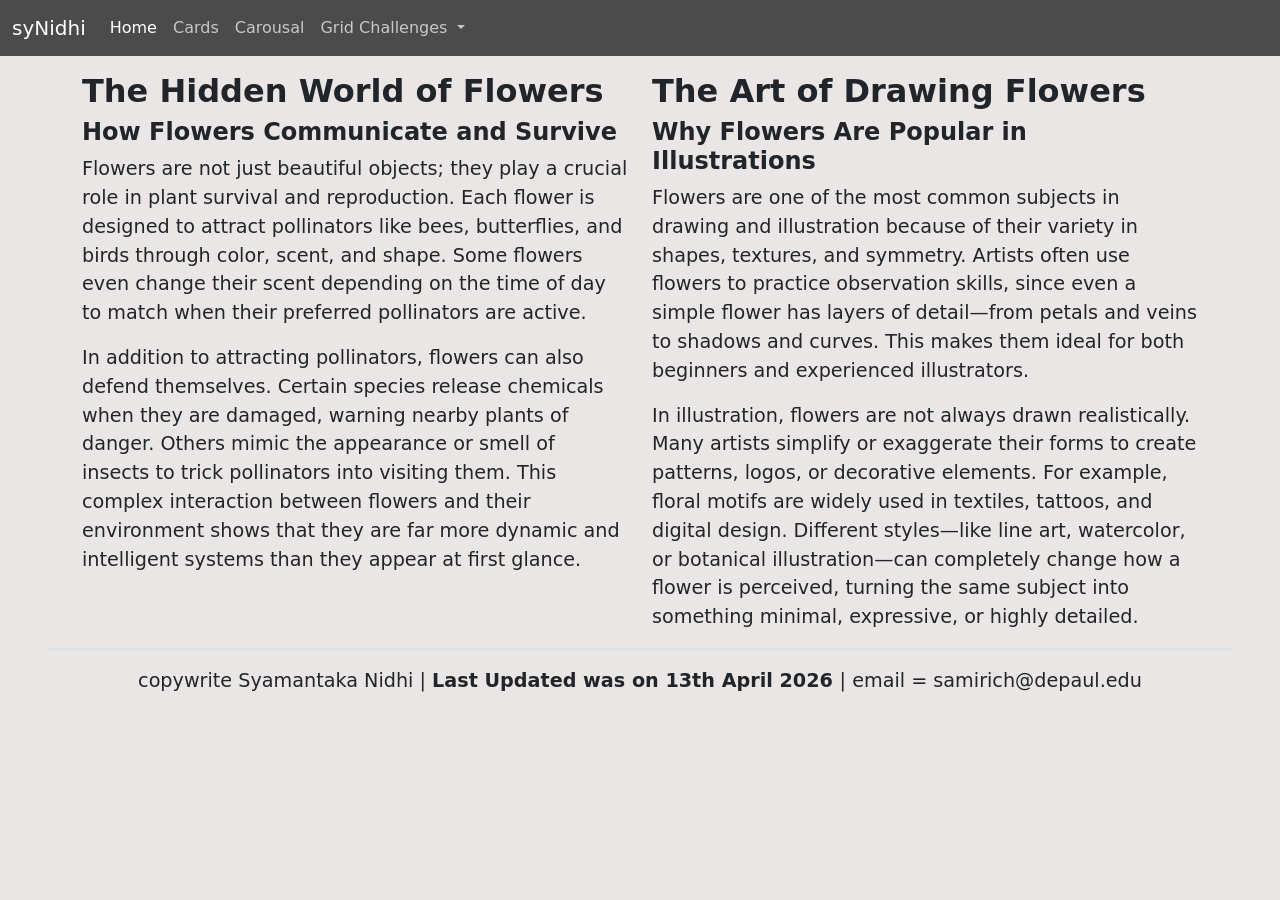
==== index.html @ 9e3885ab "Update index.html" ====
<!doctype html>
<html lang="en">
  <head>
    <meta charset="utf-8">
    <meta name="viewport" content="width=device-width, initial-scale=1">
    <title>Nidhi Bootstrap Homework</title>
    <!-- CSS stylesheets -->
    <link href="https://cdn.jsdelivr.net/npm/bootstrap@5.3.8/dist/css/bootstrap.min.css" rel="stylesheet" integrity="sha384-sRIl4kxILFvY47J16cr9ZwB07vP4J8+LH7qKQnuqkuIAvNWLzeN8tE5YBujZqJLB" crossorigin="anonymous">
    <link rel="stylesheet" href="css/homework.css">
    <!-- Google Fonts -->
  </head>

  <body>
    <nav class="navbar navbar-expand-lg bg-body-tertiary sticky-top">
  <div class="container-fluid">
    <a class="navbar-brand" href="#">syNidhi</a>
    <button class="navbar-toggler" type="button" data-bs-toggle="collapse" data-bs-target="#navbarNavDropdown" aria-controls="navbarNavDropdown" aria-expanded="false" aria-label="Toggle navigation">
      <span class="navbar-toggler-icon"></span>
    </button>
    <div class="collapse navbar-collapse" id="navbarNavDropdown">
      <ul class="navbar-nav">
        <li class="nav-item">
          <a class="nav-link active" aria-current="page" href="#">Home</a>
        </li>
        <li class="nav-item">
          <a class="nav-link" href="subPages/cards.html">Cards</a>
        </li>
        <li class="nav-item">
          <a class="nav-link" href="subPages/carousal.html">Carousal</a>
        </li>
        <li class="nav-item dropdown">
          <a class="nav-link dropdown-toggle" href="#" role="button" data-bs-toggle="dropdown" aria-expanded="false">
            Grid Challenges
          </a>
          <ul class="dropdown-menu">
            <li> <a class="dropdown-item" href="gridChallenges/gridChallenge-1.html">Grid Challenge 1</a> </li>
            <li> <a class="dropdown-item" href="gridChallenges/gridChallenge-2.html">Grid Challenge 2</a> </li>
            <li> <a class="dropdown-item" href="gridChallenges/gridChallenge-3.html">Grid Challenge 3</a> </li>
          </ul>
        </li>
      </ul>
    </div>
  </div>
</nav>


<div class="container-lg">
  <div class="row pt-3">
    <div class="col-lg-6 col-sm-12"> 
      <h1>
        The Hidden World of Flowers
      </h1>
      <h2>
        How Flowers Communicate and Survive
      </h2>
      <p>
        Flowers are not just beautiful objects; they play a crucial role in plant survival and reproduction. Each flower is designed to attract pollinators like bees, butterflies, and birds through color, scent, and shape. Some flowers even change their scent depending on the time of day to match when their preferred pollinators are active.      
      </p> 
      <p>
        In addition to attracting pollinators, flowers can also defend themselves. Certain species release chemicals when they are damaged, warning nearby plants of danger. Others mimic the appearance or smell of insects to trick pollinators into visiting them. This complex interaction between flowers and their environment shows that they are far more dynamic and intelligent systems than they appear at first glance.
      </p>
    </div>
    <div class="col-lg-6 col-sm-12"> 
      <h1>
        The Art of Drawing Flowers
      </h1>
      <h2>
        Why Flowers Are Popular in Illustrations
      </h2>
      <p>
        Flowers are one of the most common subjects in drawing and illustration because of their variety in shapes, textures, and symmetry. Artists often use flowers to practice observation skills, since even a simple flower has layers of detail—from petals and veins to shadows and curves. This makes them ideal for both beginners and experienced illustrators. 
      </p>
      <p>
        In illustration, flowers are not always drawn realistically. Many artists simplify or exaggerate their forms to create patterns, logos, or decorative elements. For example, floral motifs are widely used in textiles, tattoos, and digital design. Different styles—like line art, watercolor, or botanical illustration—can completely change how a flower is perceived, turning the same subject into something minimal, expressive, or highly detailed.
      </p>
    </div>

  </div> <!-- Close row 1 -->
</div> <!-- Close container-lg -->

<footer class = "footer-cy py-3 mx-5 border-top border-3">  
  <p>
    copywrite Syamantaka Nidhi | <strong> Last Updated was on 13th April 2026 </strong> | email = samirich@depaul.edu 
  </p>
</footer>

  <script src="https://cdn.jsdelivr.net/npm/bootstrap@5.3.8/dist/js/bootstrap.bundle.min.js" integrity="sha384-..." crossorigin="anonymous"></script>
  </body>
</html>
---- css/homework.css ----
@charset "UTF-8";
/* CSS Document */

html, body{
    background-color: rgb(235, 230, 230)
}

.blue-col{
    background-color: rgb(149, 202, 255);
    color: black;
}
.red-col{
    background-color: rgb(255, 149, 149);
    color: black;
}
.green-col{
    background-color: rgb(160, 255, 160);
    color: black;
}

.lato-regular {
  font-family: "Lato", sans-serif;
  font-weight: 400;
  font-style: normal;
}

.lato-bold {
  font-family: "Lato", sans-serif;
  font-weight: 700;
  font-style: normal;
}
.bg-body-tertiary{
    background-color: rgba(75, 75, 75, 1)!important;
}

.nav-link{
    color: rgba(200, 200, 200, 1)!important; 
}

.nav-link:hover{
    color: #ffffff!important;
}

.navbar-brand{
    color: #ffffff!important; 
}

.active{
    color: #ffffff!important;
}

.navbar-toggler{
filter: invert(100%);
}

h1{
    font-size: 2.0em;
    font-weight: 700;
}

h2{
    font-size: 1.50em;
    font-weight: 550;
}

p{
    font-size: 1.20em;
    font-weight: 400;
}

.footer-cy{
    text-align:center;
}

.btn-primary{
    background-color: rgb(223, 255, 149);
    border: rgb(223, 255, 149);
    color: rgb(23, 67, 50);
}

.btn-primary:hover{
    background-color: rgb(23, 67, 50);
    border: rgb(23, 67, 50);
    color: rgb(223, 255, 149);
}

.card-img-top{
    height:200px;
    object-fit: cover;
}

.carousal-padding{
    padding-left: 120px;
    padding-right:120px;
    color: black;
}

.carousel-control-prev,
.carousel-control-next{
    top: 50%;
    bottom: auto;
    transform: translateY(-50%);
    height: 32px;
    width: 32px;
    background-color: rgb(23, 67, 50);
}
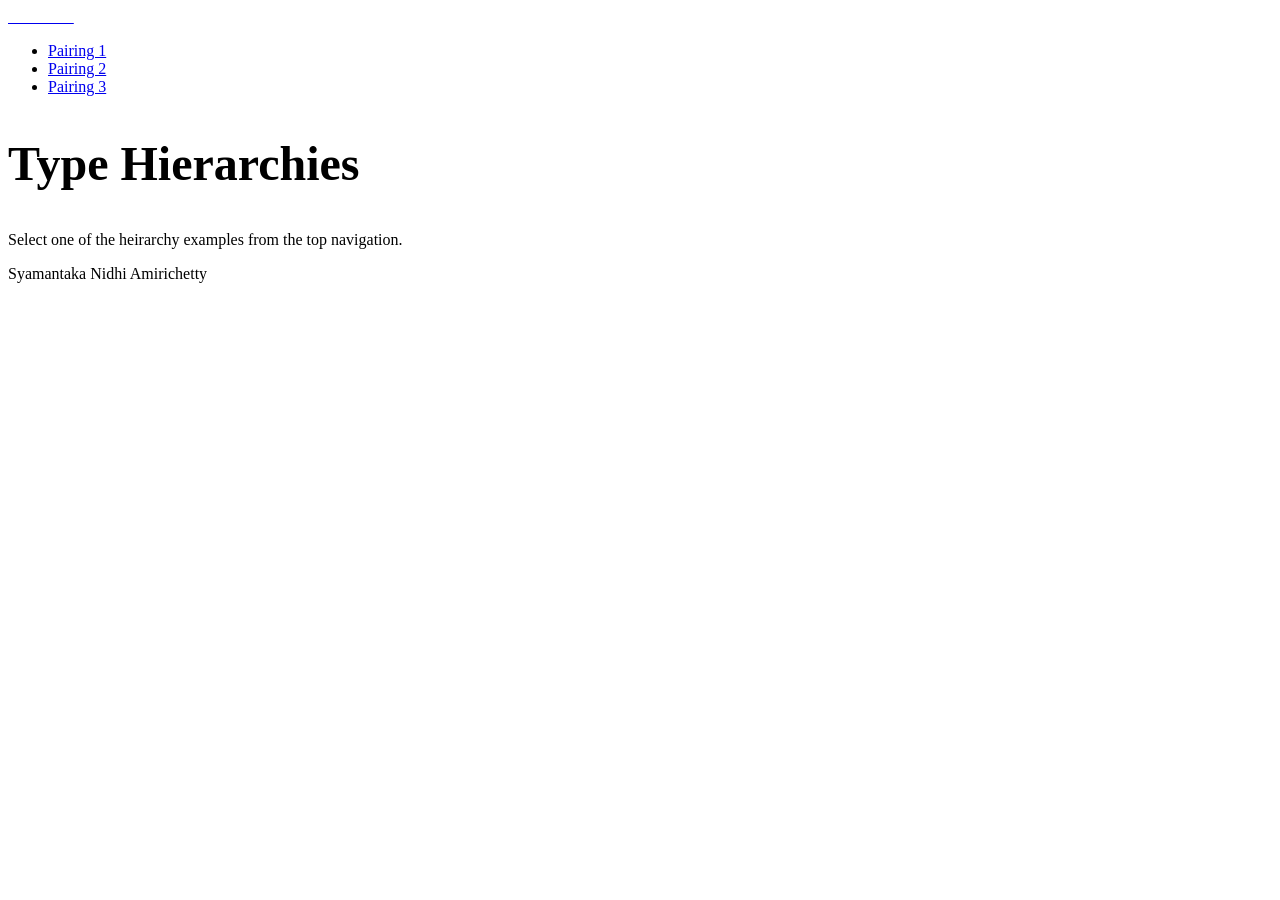
==== commit 55191e96: "Add files via upload" ====
--- a/index.html
+++ b/index.html
@@ -1,89 +1,42 @@
-<!doctype html>
+<!DOCTYPE html>
 <html lang="en">
-  <head>
-    <meta charset="utf-8">
-    <meta name="viewport" content="width=device-width, initial-scale=1">
-    <title>Nidhi Bootstrap Homework</title>
-    <!-- CSS stylesheets -->
-    <link href="https://cdn.jsdelivr.net/npm/bootstrap@5.3.8/dist/css/bootstrap.min.css" rel="stylesheet" integrity="sha384-sRIl4kxILFvY47J16cr9ZwB07vP4J8+LH7qKQnuqkuIAvNWLzeN8tE5YBujZqJLB" crossorigin="anonymous">
-    <link rel="stylesheet" href="css/homework.css">
-    <!-- Google Fonts -->
-  </head>
+<head>
+    <link rel="stylesheet" href="/css/style.css">
+    <style>
+        h1 { font-family: var(--font-heading-1); font-size: 3rem; }
+        p { font-family: var(--font-body-1); }
+    </style>
+</head>
+<body>
+    <!-- <nav>
+        <div class="logo" style="color: white; ">ASNIDHI</div>
+        <ul class="nav-links">
+            <li><a href="/TypeHierarchies/Pair1.html">Pairing 1</a></li>
+            <li><a href="/TypeHierarchies/Pair2.html">Pairing 2</a></li>
+            <li><a href="/TypeHierarchies/Pair3.html">Pairing 3</a></li>
+        </ul>
+    </nav>  -->
 
-  <body>
-    <nav class="navbar navbar-expand-lg bg-body-tertiary sticky-top">
-  <div class="container-fluid">
-    <a class="navbar-brand" href="#">syNidhi</a>
-    <button class="navbar-toggler" type="button" data-bs-toggle="collapse" data-bs-target="#navbarNavDropdown" aria-controls="navbarNavDropdown" aria-expanded="false" aria-label="Toggle navigation">
-      <span class="navbar-toggler-icon"></span>
-    </button>
-    <div class="collapse navbar-collapse" id="navbarNavDropdown">
-      <ul class="navbar-nav">
-        <li class="nav-item">
-          <a class="nav-link active" aria-current="page" href="#">Home</a>
-        </li>
-        <li class="nav-item">
-          <a class="nav-link" href="subPages/cards.html">Cards</a>
-        </li>
-        <li class="nav-item">
-          <a class="nav-link" href="subPages/carousal.html">Carousal</a>
-        </li>
-        <li class="nav-item dropdown">
-          <a class="nav-link dropdown-toggle" href="#" role="button" data-bs-toggle="dropdown" aria-expanded="false">
-            Grid Challenges
-          </a>
-          <ul class="dropdown-menu">
-            <li> <a class="dropdown-item" href="gridChallenges/gridChallenge-1.html">Grid Challenge 1</a> </li>
-            <li> <a class="dropdown-item" href="gridChallenges/gridChallenge-2.html">Grid Challenge 2</a> </li>
-            <li> <a class="dropdown-item" href="gridChallenges/gridChallenge-3.html">Grid Challenge 3</a> </li>
-          </ul>
-        </li>
-      </ul>
-    </div>
-  </div>
-</nav>
+    <nav>
+        <a href="#" class="logo-link">
+            <div class="logo" style="color: white;">ASNIDHI</div>
+        </a>
+        <ul class="nav-links">
+            <li><a href="/Type Hierarchies/Pair1">Pairing 1</a></li>
+            <li><a href="/TypeHierarchies/Pair2.html">Pairing 2</a></li>
+            <li><a href="/TypeHierarchies/Pair3.html">Pairing 3</a></li>
+        </ul>
+    </nav>
 
+    <main>
+        <section class="placeholder-section">
+            <h1>Type Hierarchies</h1>
+            <p>Select one of the heirarchy examples from the top navigation.</p>
+        </section>
+    </main>
 
-<div class="container-lg">
-  <div class="row pt-3">
-    <div class="col-lg-6 col-sm-12"> 
-      <h1>
-        The Hidden World of Flowers
-      </h1>
-      <h2>
-        How Flowers Communicate and Survive
-      </h2>
-      <p>
-        Flowers are not just beautiful objects; they play a crucial role in plant survival and reproduction. Each flower is designed to attract pollinators like bees, butterflies, and birds through color, scent, and shape. Some flowers even change their scent depending on the time of day to match when their preferred pollinators are active.      
-      </p> 
-      <p>
-        In addition to attracting pollinators, flowers can also defend themselves. Certain species release chemicals when they are damaged, warning nearby plants of danger. Others mimic the appearance or smell of insects to trick pollinators into visiting them. This complex interaction between flowers and their environment shows that they are far more dynamic and intelligent systems than they appear at first glance.
-      </p>
-    </div>
-    <div class="col-lg-6 col-sm-12"> 
-      <h1>
-        The Art of Drawing Flowers
-      </h1>
-      <h2>
-        Why Flowers Are Popular in Illustrations
-      </h2>
-      <p>
-        Flowers are one of the most common subjects in drawing and illustration because of their variety in shapes, textures, and symmetry. Artists often use flowers to practice observation skills, since even a simple flower has layers of detail—from petals and veins to shadows and curves. This makes them ideal for both beginners and experienced illustrators. 
-      </p>
-      <p>
-        In illustration, flowers are not always drawn realistically. Many artists simplify or exaggerate their forms to create patterns, logos, or decorative elements. For example, floral motifs are widely used in textiles, tattoos, and digital design. Different styles—like line art, watercolor, or botanical illustration—can completely change how a flower is perceived, turning the same subject into something minimal, expressive, or highly detailed.
-      </p>
-    </div>
-
-  </div> <!-- Close row 1 -->
-</div> <!-- Close container-lg -->
-
-<footer class = "footer-cy py-3 mx-5 border-top border-3">  
-  <p>
-    copywrite Syamantaka Nidhi | <strong> Last Updated was on 13th April 2026 </strong> | email = samirich@depaul.edu 
-  </p>
-</footer>
-
-  <script src="https://cdn.jsdelivr.net/npm/bootstrap@5.3.8/dist/js/bootstrap.bundle.min.js" integrity="sha384-..." crossorigin="anonymous"></script>
-  </body>
-</html>
+    <footer>
+        <p>Syamantaka Nidhi Amirichetty</p>
+    </footer>
+</body>
+</html>
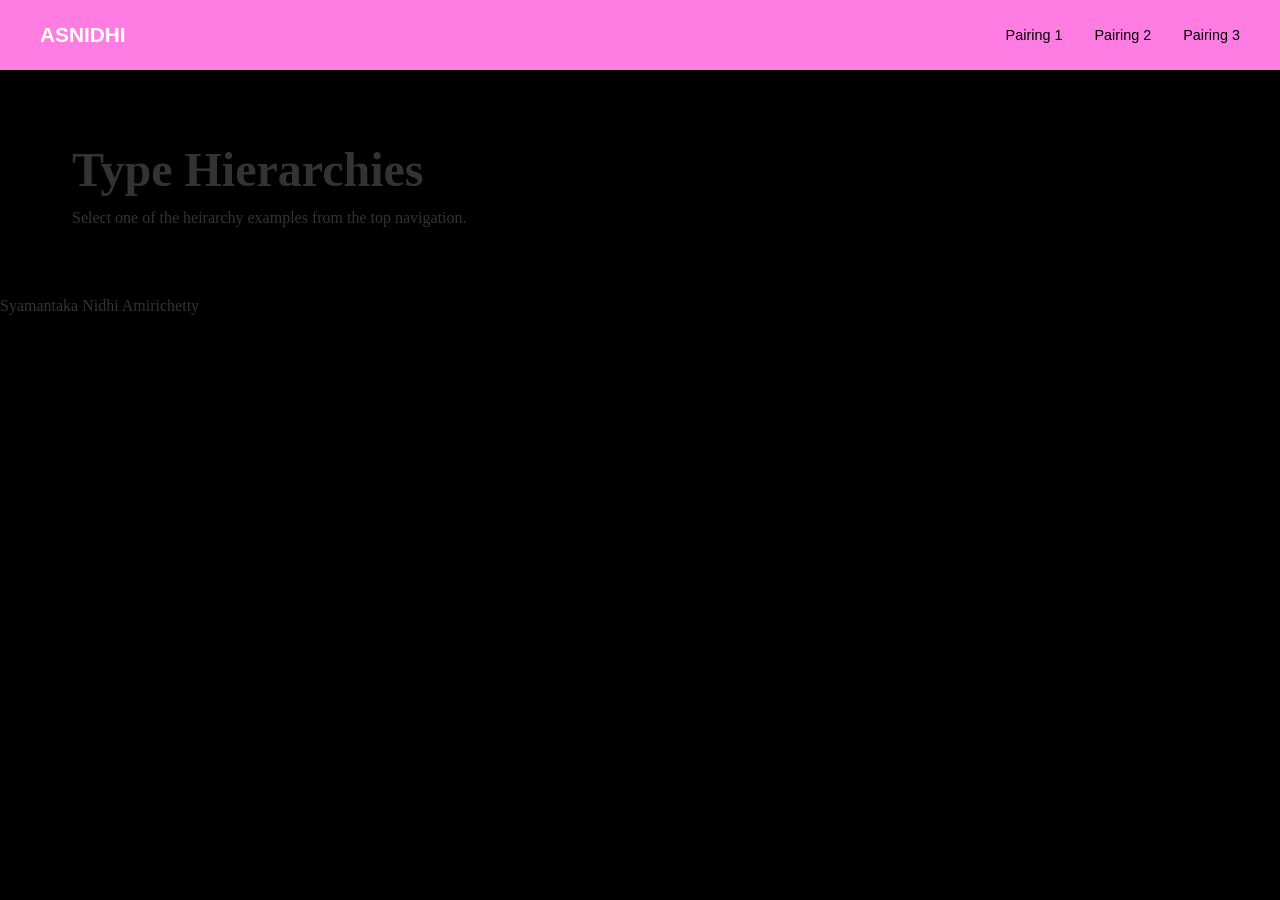
==== commit c9a36d1e: "Update index.html" ====
--- a/index.html
+++ b/index.html
@@ -39,4 +39,4 @@
         <p>Syamantaka Nidhi Amirichetty</p>
     </footer>
 </body>
-</html>+</html>
--- a/css/style.css
+++ b/css/style.css
@@ -0,0 +1,94 @@
+/* Color Palette */
+:root {
+    --navy: #ff7ce3;
+    --white: #000000;
+    --gray-line: #eeeeee;
+    --meta-color: #555555;
+    --link-blue: #36ABFD;
+}
+
+* { box-sizing: border-box; margin: 0; padding: 0; }
+
+body { background-color: var(--white); color: #333; line-height: 1.5; }
+
+/* Top Navigation Bar */
+nav {
+    background-color: var(--navy);
+    padding: 1.2rem 2.5rem;
+    display: flex;
+    justify-content: space-between;
+    align-items: center;
+    position: sticky;
+    top: 0;
+    z-index: 1000;
+}
+
+.logo-link {
+    text-decoration: none;
+    color: var(--white);
+    font-weight: 700;
+    font-size: 1.3rem;
+    font-family: 'Montserrat', sans-serif;
+}
+
+.nav-links { list-style: none; display: flex; gap: 2rem; }
+
+.nav-links a {
+    color: var(--white);
+    text-decoration: none;
+    font-size: 0.9rem;
+    font-family: 'Montserrat', sans-serif;
+}
+
+/* Layout Structure */
+main { max-width: 1200px; margin: 0 auto; padding: 4rem 2rem; }
+
+.page-header { margin-bottom: 4rem; }
+
+.type-row {
+    display: flex;
+    justify-content: space-between;
+    padding: 3rem 0;
+    border-top: 1px solid var(--gray-line);
+}
+
+.content-block { flex: 0 1 60%; }
+
+.meta-block {
+    flex: 0 1 30%;
+    font-family: monospace;
+    font-size: 0.85rem;
+    color: var(--meta-color);
+    line-height: 1.6;
+}
+
+/* Typography elements */
+.emphasized { font-style: italic; font-weight: 700; }
+.hyperlink { color: var(--link-blue); text-decoration: underline; }
+
+/* --- Pairing 1: Bricolage & Inter --- */
+.p1-h1 { font-size: 2.986rem; font-weight: 700; line-height: 1.05; margin-bottom: 0.5rem; }
+.p1-h2 { font-size: 2.488rem; font-weight: 700; line-height: 1.1; margin-bottom: 0.5rem; }
+.p1-h3 { font-size: 2.074rem; font-weight: 600; line-height: 1.15; margin-bottom: 0.5rem; }
+.p1-h4 { font-size: 1.728rem; font-weight: 600; line-height: 1.2; }
+.p1-h5 { font-size: 1.440rem; font-weight: 600; line-height: 1.2; }
+.p1-h6 { font-size: 1.200rem; font-weight: 700; line-height: 1.2; text-transform: uppercase; }
+.p1-body { font-family: 'Inter', sans-serif; font-size: 1rem; line-height: 1.5; }
+
+/* --- Pairing 2: Playfair & Montserrat --- */
+.p2-h1 { font-size: 3.157rem; font-weight: 700; line-height: 1.2; margin-bottom: 0.5rem; }
+.p2-h2 { font-size: 2.369rem; font-weight: 700; line-height: 1.25; margin-bottom: 0.5rem; }
+.p2-h3 { font-size: 1.777rem; font-weight: 700; line-height: 1.3; margin-bottom: 0.5rem; }
+.p2-h4 { font-size: 1.333rem; font-weight: 700; line-height: 1.3; }
+.p2-h5 { font-size: 1.1rem; font-weight: 700; line-height: 1.3; font-style: italic; }
+.p2-h6 { font-size: 0.9rem; font-weight: 700; line-height: 1.3; letter-spacing: 0.1em; }
+.p2-body { font-family: 'Montserrat', sans-serif; font-size: 1rem; line-height: 1.6; }
+
+/* --- Pairing 3: Courier & Nunito --- */
+.p3-h1 { font-size: 2.488rem; font-weight: 400; line-height: 1.4; margin-bottom: 0.5rem; }
+.p3-h2 { font-size: 2.074rem; font-weight: 400; line-height: 1.4; margin-bottom: 0.5rem; }
+.p3-h3 { font-size: 1.728rem; font-weight: 700; line-height: 1.4; margin-bottom: 0.5rem; }
+.p3-h4 { font-size: 1.440rem; font-weight: 400; line-height: 1.5; text-decoration: underline; }
+.p3-h5 { font-size: 1.200rem; font-weight: 700; line-height: 1.5; }
+.p3-h6 { font-size: 1rem; font-weight: 400; line-height: 1.5; border-bottom: 1px solid #333; display: inline-block; }
+.p3-body { font-family: 'Nunito', sans-serif; font-size: 1rem; line-height: 1.4}
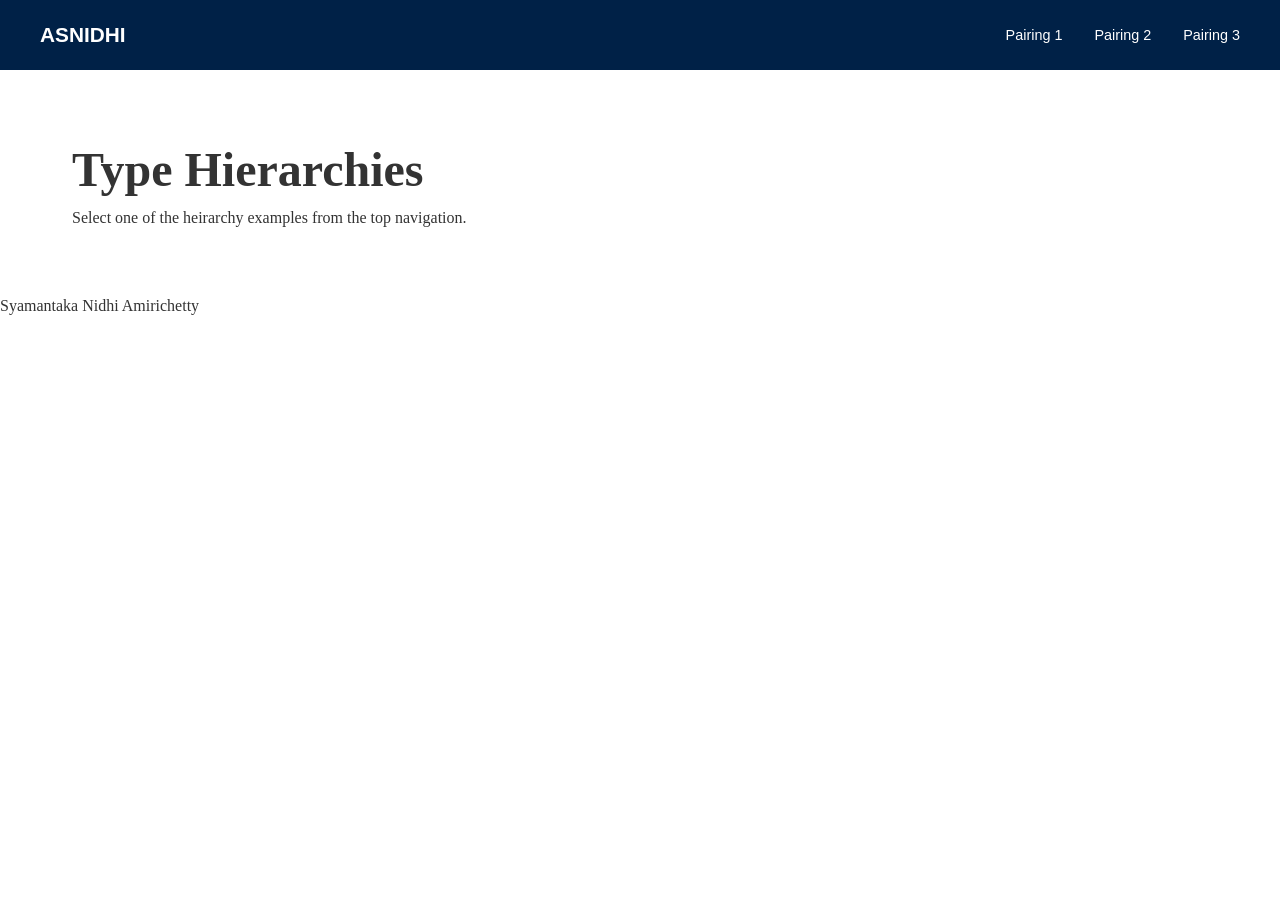
==== commit 6d16e52f: "new file:   TypeHierarchies/Pair1.html modified:   index.html" ====
--- a/index.html
+++ b/index.html
@@ -22,7 +22,7 @@
             <div class="logo" style="color: white;">ASNIDHI</div>
         </a>
         <ul class="nav-links">
-            <li><a href="/Type Hierarchies/Pair1">Pairing 1</a></li>
+            <li><a href="/TypeHierarchies/Pair1.html">Pairing 1</a></li>
             <li><a href="/TypeHierarchies/Pair2.html">Pairing 2</a></li>
             <li><a href="/TypeHierarchies/Pair3.html">Pairing 3</a></li>
         </ul>
@@ -39,4 +39,4 @@
         <p>Syamantaka Nidhi Amirichetty</p>
     </footer>
 </body>
-</html>
+</html>
--- a/css/style.css
+++ b/css/style.css
@@ -1,7 +1,7 @@
 /* Color Palette */
 :root {
-    --navy: #ff7ce3;
-    --white: #000000;
+    --navy: #002147;
+    --white: #ffffff;
     --gray-line: #eeeeee;
     --meta-color: #555555;
     --link-blue: #36ABFD;
@@ -91,4 +91,4 @@
 .p3-h4 { font-size: 1.440rem; font-weight: 400; line-height: 1.5; text-decoration: underline; }
 .p3-h5 { font-size: 1.200rem; font-weight: 700; line-height: 1.5; }
 .p3-h6 { font-size: 1rem; font-weight: 400; line-height: 1.5; border-bottom: 1px solid #333; display: inline-block; }
-.p3-body { font-family: 'Nunito', sans-serif; font-size: 1rem; line-height: 1.4}
+.p3-body { font-family: 'Nunito', sans-serif; font-size: 1rem; line-height: 1.4
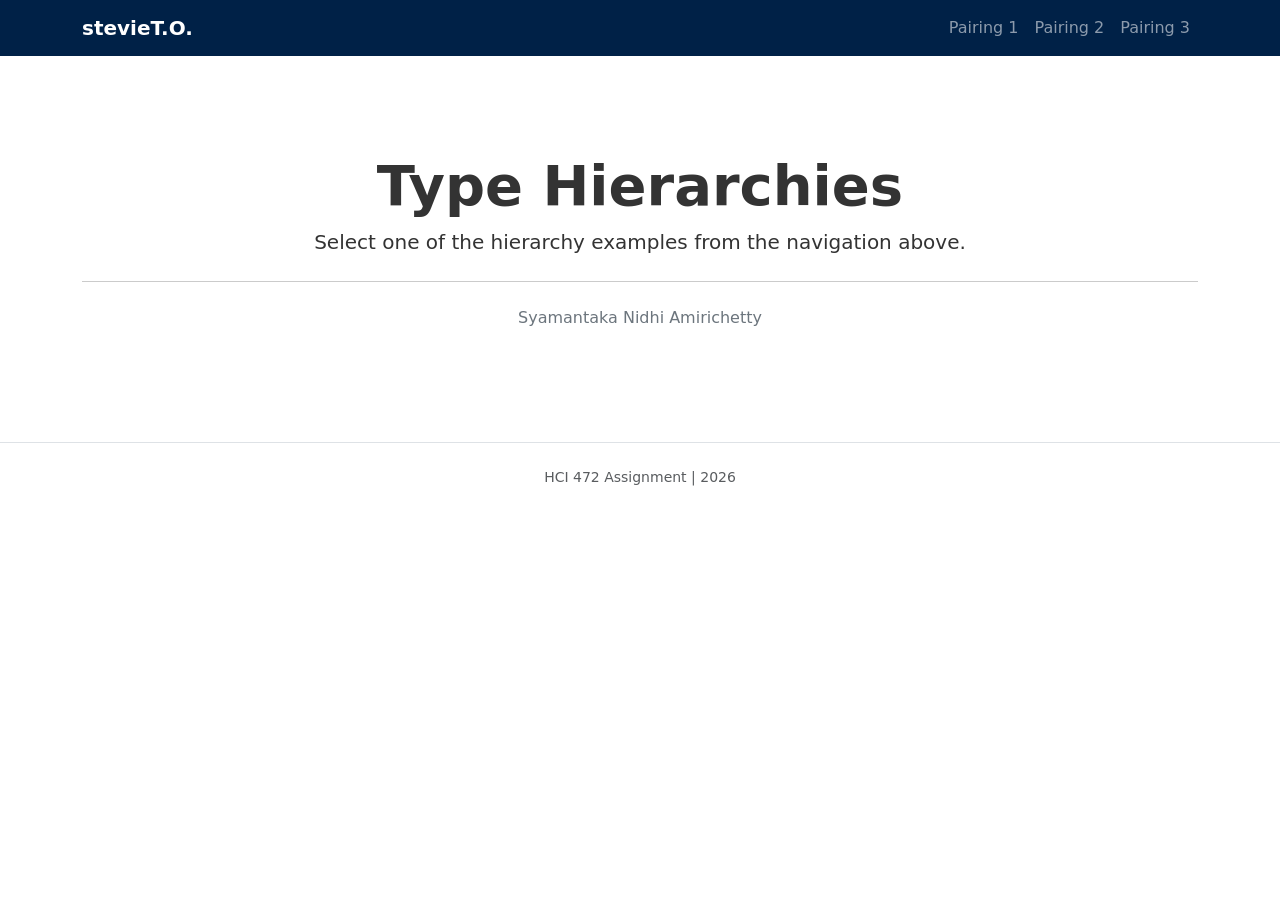
==== commit 01e9efb1: "modified:   index.html" ====
--- a/index.html
+++ b/index.html
@@ -1,4 +1,4 @@
-<!DOCTYPE html>
+<!-- <!DOCTYPE html>
 <html lang="en">
 <head>
     <link rel="stylesheet" href="/css/style.css">
@@ -7,7 +7,7 @@
         p { font-family: var(--font-body-1); }
     </style>
 </head>
-<body>
+<body> -->
     <!-- <nav>
         <div class="logo" style="color: white; ">ASNIDHI</div>
         <ul class="nav-links">
@@ -17,7 +17,7 @@
         </ul>
     </nav>  -->
 
-    <nav>
+    <!-- <nav>
         <a href="#" class="logo-link">
             <div class="logo" style="color: white;">ASNIDHI</div>
         </a>
@@ -39,4 +39,47 @@
         <p>Syamantaka Nidhi Amirichetty</p>
     </footer>
 </body>
+</html> -->
+
+
+
+
+<!DOCTYPE html>
+<html lang="en">
+<head>
+    <meta charset="UTF-8">
+    <meta name="viewport" content="width=device-width, initial-scale=1.0">
+    <title>Type Hierarchies | Home</title>
+    
+    <link href="https://cdn.jsdelivr.net/npm/bootstrap@5.3.0/dist/css/bootstrap.min.css" rel="stylesheet">
+    
+    <link rel="stylesheet" href="css/style.css">
+    
+    <link href="https://fonts.googleapis.com/css2?family=Montserrat:wght@400;700&display=swap" rel="stylesheet">
+</head>
+<body>
+
+    <nav class="navbar navbar-expand-lg navbar-dark" style="background-color: #002147;">
+        <div class="container">
+            <a class="navbar-brand fw-bold" href="index.html">stevieT.O.</a>
+            <div class="navbar-nav ms-auto">
+                <a class="nav-link" href="Pair1.html">Pairing 1</a>
+                <a class="nav-link" href="pairing2.html">Pairing 2</a>
+                <a class="nav-link" href="Pair3.html">Pairing 3</a>
+            </div>
+        </div>
+    </nav>
+
+    <main class="container my-5 py-5 text-center">
+        <h1 class="display-4 fw-bold">Type Hierarchies</h1>
+        <p class="lead">Select one of the hierarchy examples from the navigation above.</p>
+        <hr class="my-4">
+        <p class="text-secondary">Syamantaka Nidhi Amirichetty</p>
+    </main>
+
+    <footer class="text-center py-4 border-top">
+        <p class="text-muted small">HCI 472 Assignment | 2026</p>
+    </footer>
+
+</body>
 </html>
--- a/css/style.css
+++ b/css/style.css
@@ -91,4 +91,4 @@
 .p3-h4 { font-size: 1.440rem; font-weight: 400; line-height: 1.5; text-decoration: underline; }
 .p3-h5 { font-size: 1.200rem; font-weight: 700; line-height: 1.5; }
 .p3-h6 { font-size: 1rem; font-weight: 400; line-height: 1.5; border-bottom: 1px solid #333; display: inline-block; }
-.p3-body { font-family: 'Nunito', sans-serif; font-size: 1rem; line-height: 1.4+.p3-body { font-family: 'Nunito', sans-serif; font-size: 1rem; line-height: 1.4 }
--- a/css/style.css
+++ b/css/style.css
@@ -91,4 +91,4 @@
 .p3-h4 { font-size: 1.440rem; font-weight: 400; line-height: 1.5; text-decoration: underline; }
 .p3-h5 { font-size: 1.200rem; font-weight: 700; line-height: 1.5; }
 .p3-h6 { font-size: 1rem; font-weight: 400; line-height: 1.5; border-bottom: 1px solid #333; display: inline-block; }
-.p3-body { font-family: 'Nunito', sans-serif; font-size: 1rem; line-height: 1.4+.p3-body { font-family: 'Nunito', sans-serif; font-size: 1rem; line-height: 1.4 }
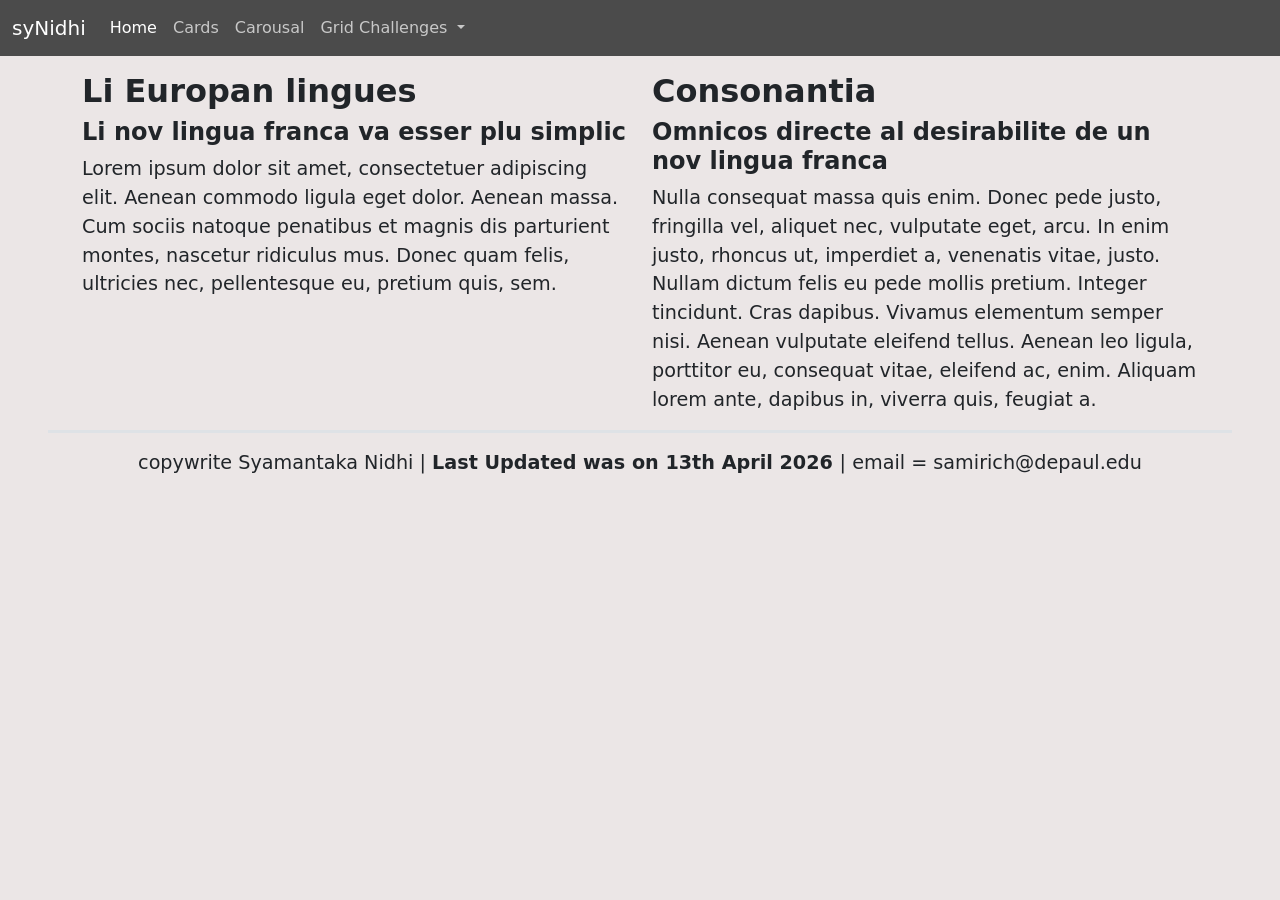
==== commit 6006cc79: "Refactor index.html to use Bootstrap and update content" ====
--- a/index.html
+++ b/index.html
@@ -1,85 +1,85 @@
-<!-- <!DOCTYPE html>
+<!doctype html>
 <html lang="en">
+
 <head>
-    <link rel="stylesheet" href="/css/style.css">
-    <style>
-        h1 { font-family: var(--font-heading-1); font-size: 3rem; }
-        p { font-family: var(--font-body-1); }
-    </style>
+  <meta charset="utf-8">
+  <meta name="viewport" content="width=device-width, initial-scale=1">
+  <title>Nidhi Bootstrap Homework</title>
+  <!-- CSS stylesheets -->
+  <link href="https://cdn.jsdelivr.net/npm/bootstrap@5.3.8/dist/css/bootstrap.min.css" rel="stylesheet"
+    integrity="sha384-sRIl4kxILFvY47J16cr9ZwB07vP4J8+LH7qKQnuqkuIAvNWLzeN8tE5YBujZqJLB" crossorigin="anonymous">
+  <link rel="stylesheet" href="css/homework.css">
+  <!-- Google Fonts -->
 </head>
-<body> -->
-    <!-- <nav>
-        <div class="logo" style="color: white; ">ASNIDHI</div>
-        <ul class="nav-links">
-            <li><a href="/TypeHierarchies/Pair1.html">Pairing 1</a></li>
-            <li><a href="/TypeHierarchies/Pair2.html">Pairing 2</a></li>
-            <li><a href="/TypeHierarchies/Pair3.html">Pairing 3</a></li>
+
+<body>
+  <nav class="navbar navbar-expand-lg bg-body-tertiary sticky-top">
+    <div class="container-fluid">
+      <a class="navbar-brand" href="#">syNidhi</a>
+      <button class="navbar-toggler" type="button" data-bs-toggle="collapse" data-bs-target="#navbarNavDropdown"
+        aria-controls="navbarNavDropdown" aria-expanded="false" aria-label="Toggle navigation">
+        <span class="navbar-toggler-icon"></span>
+      </button>
+      <div class="collapse navbar-collapse" id="navbarNavDropdown">
+        <ul class="navbar-nav">
+          <li class="nav-item">
+            <a class="nav-link active" aria-current="page" href="#">Home</a>
+          </li>
+          <li class="nav-item">
+            <a class="nav-link" href="subPages/cards.html">Cards</a>
+          </li>
+          <li class="nav-item">
+            <a class="nav-link" href="subPages/carousal.html">Carousal</a>
+          </li>
+          <li class="nav-item dropdown">
+            <a class="nav-link dropdown-toggle" href="#" role="button" data-bs-toggle="dropdown" aria-expanded="false">
+              Grid Challenges
+            </a>
+            <ul class="dropdown-menu">
+              <li> <a class="dropdown-item" href="gridChallenges/gridChallenge-1.html">Grid Challenge 1</a> </li>
+              <li> <a class="dropdown-item" href="gridChallenges/gridChallenge-2.html">Grid Challenge 2</a> </li>
+              <li> <a class="dropdown-item" href="gridChallenges/gridChallenge-3.html">Grid Challenge 3</a> </li>
+            </ul>
+          </li>
         </ul>
-    </nav>  -->
-
-    <!-- <nav>
-        <a href="#" class="logo-link">
-            <div class="logo" style="color: white;">ASNIDHI</div>
-        </a>
-        <ul class="nav-links">
-            <li><a href="/TypeHierarchies/Pair1.html">Pairing 1</a></li>
-            <li><a href="/TypeHierarchies/Pair2.html">Pairing 2</a></li>
-            <li><a href="/TypeHierarchies/Pair3.html">Pairing 3</a></li>
-        </ul>
-    </nav>
-
-    <main>
-        <section class="placeholder-section">
-            <h1>Type Hierarchies</h1>
-            <p>Select one of the heirarchy examples from the top navigation.</p>
-        </section>
-    </main>
-
-    <footer>
-        <p>Syamantaka Nidhi Amirichetty</p>
-    </footer>
-</body>
-</html> -->
+      </div>
+    </div>
+  </nav>
 
 
+  <div class="container-lg">
+    <div class="row pt-3">
+      <div class="col-lg-6 col-sm-12">
+        <h1>Li Europan lingues</h1>
+        <h2>Li nov lingua franca va esser plu simplic</h2>
+        <p>
+          Lorem ipsum dolor sit amet, consectetuer adipiscing elit. Aenean commodo ligula eget dolor. Aenean massa. Cum
+          sociis natoque penatibus et magnis dis parturient montes, nascetur ridiculus mus. Donec quam felis, ultricies
+          nec, pellentesque eu, pretium quis, sem.
+        </p>
+      </div>
+      <div class="col-lg-6 col-sm-12">
+        <h1>Consonantia</h1>
+        <h2>Omnicos directe al desirabilite de un nov lingua franca</h2>
+        <p>
+          Nulla consequat massa quis enim. Donec pede justo, fringilla vel, aliquet nec, vulputate eget, arcu. In enim
+          justo, rhoncus ut, imperdiet a, venenatis vitae, justo. Nullam dictum felis eu pede mollis pretium. Integer
+          tincidunt. Cras dapibus. Vivamus elementum semper nisi. Aenean vulputate eleifend tellus. Aenean leo ligula,
+          porttitor eu, consequat vitae, eleifend ac, enim. Aliquam lorem ante, dapibus in, viverra quis, feugiat a.
+        </p>
+      </div>
 
+    </div> <!-- Close row 1 -->
+  </div> <!-- Close container-lg -->
 
-<!DOCTYPE html>
-<html lang="en">
-<head>
-    <meta charset="UTF-8">
-    <meta name="viewport" content="width=device-width, initial-scale=1.0">
-    <title>Type Hierarchies | Home</title>
-    
-    <link href="https://cdn.jsdelivr.net/npm/bootstrap@5.3.0/dist/css/bootstrap.min.css" rel="stylesheet">
-    
-    <link rel="stylesheet" href="css/style.css">
-    
-    <link href="https://fonts.googleapis.com/css2?family=Montserrat:wght@400;700&display=swap" rel="stylesheet">
-</head>
-<body>
+  <footer class="footer-cy py-3 mx-5 border-top border-3">
+    <p>
+      copywrite Syamantaka Nidhi | <strong> Last Updated was on 13th April 2026 </strong> | email = samirich@depaul.edu
+    </p>
+  </footer>
 
-    <nav class="navbar navbar-expand-lg navbar-dark" style="background-color: #002147;">
-        <div class="container">
-            <a class="navbar-brand fw-bold" href="index.html">stevieT.O.</a>
-            <div class="navbar-nav ms-auto">
-                <a class="nav-link" href="Pair1.html">Pairing 1</a>
-                <a class="nav-link" href="pairing2.html">Pairing 2</a>
-                <a class="nav-link" href="Pair3.html">Pairing 3</a>
-            </div>
-        </div>
-    </nav>
+  <script src="https://cdn.jsdelivr.net/npm/bootstrap@5.3.8/dist/js/bootstrap.bundle.min.js" integrity="sha384-..."
+    crossorigin="anonymous"></script>
+</body>
 
-    <main class="container my-5 py-5 text-center">
-        <h1 class="display-4 fw-bold">Type Hierarchies</h1>
-        <p class="lead">Select one of the hierarchy examples from the navigation above.</p>
-        <hr class="my-4">
-        <p class="text-secondary">Syamantaka Nidhi Amirichetty</p>
-    </main>
-
-    <footer class="text-center py-4 border-top">
-        <p class="text-muted small">HCI 472 Assignment | 2026</p>
-    </footer>
-
-</body>
-</html>+</html>
--- a/css/homework.css
+++ b/css/homework.css
@@ -0,0 +1,106 @@
+@charset "UTF-8";
+/* CSS Document */
+
+html, body{
+    background-color: rgb(235, 230, 230)
+}
+
+.blue-col{
+    background-color: rgb(149, 202, 255);
+    color: black;
+}
+.red-col{
+    background-color: rgb(255, 149, 149);
+    color: black;
+}
+.green-col{
+    background-color: rgb(160, 255, 160);
+    color: black;
+}
+
+.lato-regular {
+  font-family: "Lato", sans-serif;
+  font-weight: 400;
+  font-style: normal;
+}
+
+.lato-bold {
+  font-family: "Lato", sans-serif;
+  font-weight: 700;
+  font-style: normal;
+}
+.bg-body-tertiary{
+    background-color: rgba(75, 75, 75, 1)!important;
+}
+
+.nav-link{
+    color: rgba(200, 200, 200, 1)!important; 
+}
+
+.nav-link:hover{
+    color: #ffffff!important;
+}
+
+.navbar-brand{
+    color: #ffffff!important; 
+}
+
+.active{
+    color: #ffffff!important;
+}
+
+.navbar-toggler{
+filter: invert(100%);
+}
+
+h1{
+    font-size: 2.0em;
+    font-weight: 700;
+}
+
+h2{
+    font-size: 1.50em;
+    font-weight: 550;
+}
+
+p{
+    font-size: 1.20em;
+    font-weight: 400;
+}
+
+.footer-cy{
+    text-align:center;
+}
+
+.btn-primary{
+    background-color: rgb(223, 255, 149);
+    border: rgb(223, 255, 149);
+    color: rgb(23, 67, 50);
+}
+
+.btn-primary:hover{
+    background-color: rgb(23, 67, 50);
+    border: rgb(23, 67, 50);
+    color: rgb(223, 255, 149);
+}
+
+.card-img-top{
+    height:200px;
+    object-fit: cover;
+}
+
+.carousal-padding{
+    padding-left: 120px;
+    padding-right:120px;
+    color: black;
+}
+
+.carousel-control-prev,
+.carousel-control-next{
+    top: 50%;
+    bottom: auto;
+    transform: translateY(-50%);
+    height: 32px;
+    width: 32px;
+    background-color: rgb(23, 67, 50);
+}
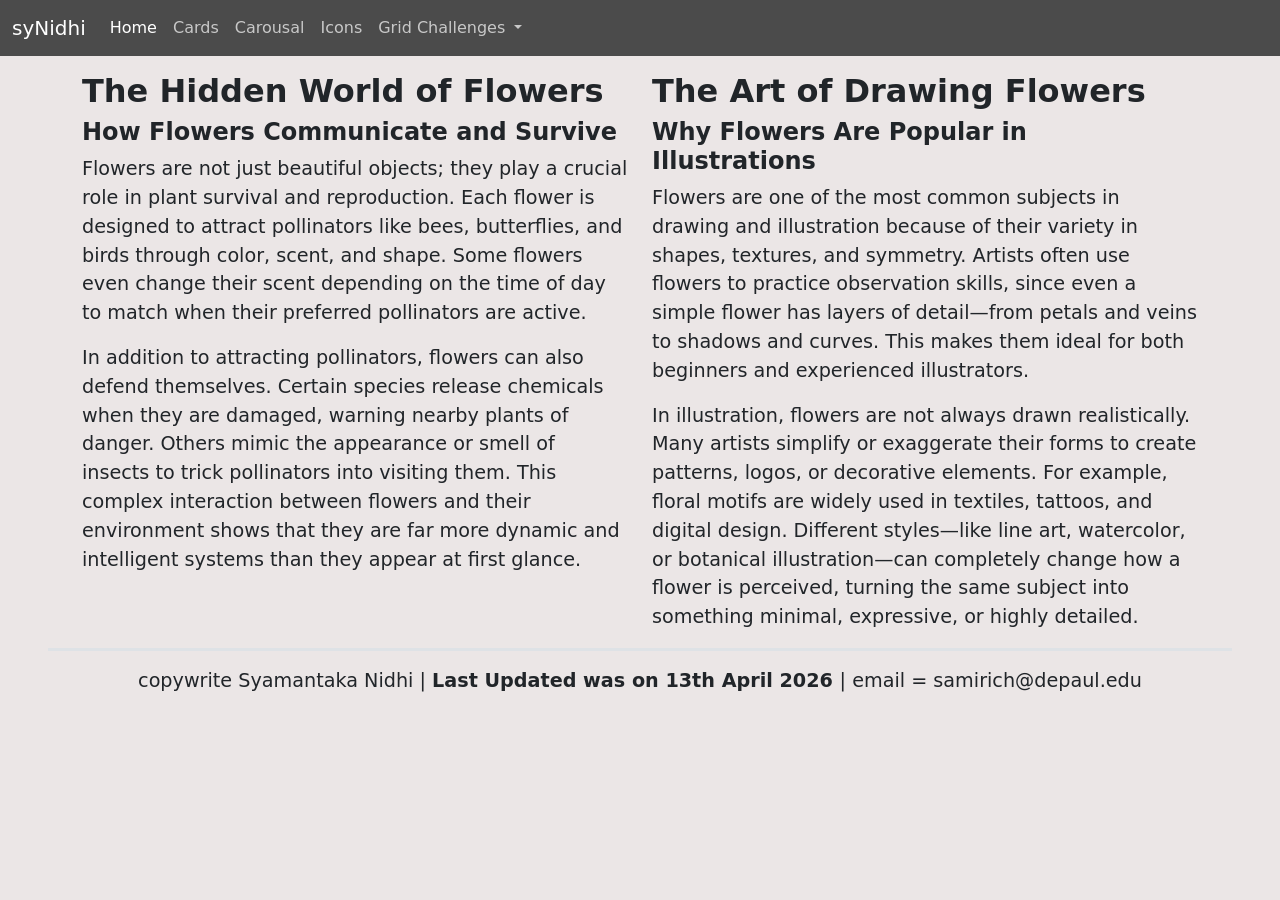
==== commit 57e382f5: "modified and added icons" ====
--- a/index.html
+++ b/index.html
@@ -1,85 +1,92 @@
 <!doctype html>
 <html lang="en">
+  <head>
+    <meta charset="utf-8">
+    <meta name="viewport" content="width=device-width, initial-scale=1">
+    <title>Nidhi Bootstrap Homework</title>
+    <!-- CSS stylesheets -->
+    <link href="https://cdn.jsdelivr.net/npm/bootstrap@5.3.8/dist/css/bootstrap.min.css" rel="stylesheet" integrity="sha384-sRIl4kxILFvY47J16cr9ZwB07vP4J8+LH7qKQnuqkuIAvNWLzeN8tE5YBujZqJLB" crossorigin="anonymous">
+    <link rel="stylesheet" href="css/homework.css">
+    <!-- Google Fonts -->
+  </head>
 
-<head>
-  <meta charset="utf-8">
-  <meta name="viewport" content="width=device-width, initial-scale=1">
-  <title>Nidhi Bootstrap Homework</title>
-  <!-- CSS stylesheets -->
-  <link href="https://cdn.jsdelivr.net/npm/bootstrap@5.3.8/dist/css/bootstrap.min.css" rel="stylesheet"
-    integrity="sha384-sRIl4kxILFvY47J16cr9ZwB07vP4J8+LH7qKQnuqkuIAvNWLzeN8tE5YBujZqJLB" crossorigin="anonymous">
-  <link rel="stylesheet" href="css/homework.css">
-  <!-- Google Fonts -->
-</head>
-
-<body>
-  <nav class="navbar navbar-expand-lg bg-body-tertiary sticky-top">
-    <div class="container-fluid">
-      <a class="navbar-brand" href="#">syNidhi</a>
-      <button class="navbar-toggler" type="button" data-bs-toggle="collapse" data-bs-target="#navbarNavDropdown"
-        aria-controls="navbarNavDropdown" aria-expanded="false" aria-label="Toggle navigation">
-        <span class="navbar-toggler-icon"></span>
-      </button>
-      <div class="collapse navbar-collapse" id="navbarNavDropdown">
-        <ul class="navbar-nav">
-          <li class="nav-item">
-            <a class="nav-link active" aria-current="page" href="#">Home</a>
-          </li>
-          <li class="nav-item">
-            <a class="nav-link" href="subPages/cards.html">Cards</a>
-          </li>
-          <li class="nav-item">
-            <a class="nav-link" href="subPages/carousal.html">Carousal</a>
-          </li>
-          <li class="nav-item dropdown">
-            <a class="nav-link dropdown-toggle" href="#" role="button" data-bs-toggle="dropdown" aria-expanded="false">
-              Grid Challenges
-            </a>
-            <ul class="dropdown-menu">
-              <li> <a class="dropdown-item" href="gridChallenges/gridChallenge-1.html">Grid Challenge 1</a> </li>
-              <li> <a class="dropdown-item" href="gridChallenges/gridChallenge-2.html">Grid Challenge 2</a> </li>
-              <li> <a class="dropdown-item" href="gridChallenges/gridChallenge-3.html">Grid Challenge 3</a> </li>
-            </ul>
-          </li>
-        </ul>
-      </div>
+  <body>
+    <nav class="navbar navbar-expand-lg bg-body-tertiary sticky-top">
+  <div class="container-fluid">
+    <a class="navbar-brand" href="#">syNidhi</a>
+    <button class="navbar-toggler" type="button" data-bs-toggle="collapse" data-bs-target="#navbarNavDropdown" aria-controls="navbarNavDropdown" aria-expanded="false" aria-label="Toggle navigation">
+      <span class="navbar-toggler-icon"></span>
+    </button>
+    <div class="collapse navbar-collapse" id="navbarNavDropdown">
+      <ul class="navbar-nav">
+        <li class="nav-item">
+          <a class="nav-link active" aria-current="page" href="#">Home</a>
+        </li>
+        <li class="nav-item">
+          <a class="nav-link" href="subPages/cards.html">Cards</a>
+        </li>
+        <li class="nav-item">
+          <a class="nav-link" href="subPages/carousal.html">Carousal</a>
+        </li>
+        <li class="nav-item">
+          <a class="nav-link" href="subPages/icons.html">Icons</a>
+        </li>
+        <li class="nav-item dropdown">
+          <a class="nav-link dropdown-toggle" href="#" role="button" data-bs-toggle="dropdown" aria-expanded="false">
+            Grid Challenges
+          </a>
+          <ul class="dropdown-menu">
+            <li> <a class="dropdown-item" href="gridChallenges/gridChallenge-1.html">Grid Challenge 1</a> </li>
+            <li> <a class="dropdown-item" href="gridChallenges/gridChallenge-2.html">Grid Challenge 2</a> </li>
+            <li> <a class="dropdown-item" href="gridChallenges/gridChallenge-3.html">Grid Challenge 3</a> </li>
+          </ul>
+        </li>
+      </ul>
     </div>
-  </nav>
+  </div>
+</nav>
 
 
-  <div class="container-lg">
-    <div class="row pt-3">
-      <div class="col-lg-6 col-sm-12">
-        <h1>Li Europan lingues</h1>
-        <h2>Li nov lingua franca va esser plu simplic</h2>
-        <p>
-          Lorem ipsum dolor sit amet, consectetuer adipiscing elit. Aenean commodo ligula eget dolor. Aenean massa. Cum
-          sociis natoque penatibus et magnis dis parturient montes, nascetur ridiculus mus. Donec quam felis, ultricies
-          nec, pellentesque eu, pretium quis, sem.
-        </p>
-      </div>
-      <div class="col-lg-6 col-sm-12">
-        <h1>Consonantia</h1>
-        <h2>Omnicos directe al desirabilite de un nov lingua franca</h2>
-        <p>
-          Nulla consequat massa quis enim. Donec pede justo, fringilla vel, aliquet nec, vulputate eget, arcu. In enim
-          justo, rhoncus ut, imperdiet a, venenatis vitae, justo. Nullam dictum felis eu pede mollis pretium. Integer
-          tincidunt. Cras dapibus. Vivamus elementum semper nisi. Aenean vulputate eleifend tellus. Aenean leo ligula,
-          porttitor eu, consequat vitae, eleifend ac, enim. Aliquam lorem ante, dapibus in, viverra quis, feugiat a.
-        </p>
-      </div>
+<div class="container-lg">
+  <div class="row pt-3">
+    <div class="col-lg-6 col-sm-12"> 
+      <h1>
+        The Hidden World of Flowers
+      </h1>
+      <h2>
+        How Flowers Communicate and Survive
+      </h2>
+      <p>
+        Flowers are not just beautiful objects; they play a crucial role in plant survival and reproduction. Each flower is designed to attract pollinators like bees, butterflies, and birds through color, scent, and shape. Some flowers even change their scent depending on the time of day to match when their preferred pollinators are active.      
+      </p> 
+      <p>
+        In addition to attracting pollinators, flowers can also defend themselves. Certain species release chemicals when they are damaged, warning nearby plants of danger. Others mimic the appearance or smell of insects to trick pollinators into visiting them. This complex interaction between flowers and their environment shows that they are far more dynamic and intelligent systems than they appear at first glance.
+      </p>
+    </div>
+    <div class="col-lg-6 col-sm-12"> 
+      <h1>
+        The Art of Drawing Flowers
+      </h1>
+      <h2>
+        Why Flowers Are Popular in Illustrations
+      </h2>
+      <p>
+        Flowers are one of the most common subjects in drawing and illustration because of their variety in shapes, textures, and symmetry. Artists often use flowers to practice observation skills, since even a simple flower has layers of detail—from petals and veins to shadows and curves. This makes them ideal for both beginners and experienced illustrators. 
+      </p>
+      <p>
+        In illustration, flowers are not always drawn realistically. Many artists simplify or exaggerate their forms to create patterns, logos, or decorative elements. For example, floral motifs are widely used in textiles, tattoos, and digital design. Different styles—like line art, watercolor, or botanical illustration—can completely change how a flower is perceived, turning the same subject into something minimal, expressive, or highly detailed.
+      </p>
+    </div>
 
-    </div> <!-- Close row 1 -->
-  </div> <!-- Close container-lg -->
+  </div> <!-- Close row 1 -->
+</div> <!-- Close container-lg -->
 
-  <footer class="footer-cy py-3 mx-5 border-top border-3">
-    <p>
-      copywrite Syamantaka Nidhi | <strong> Last Updated was on 13th April 2026 </strong> | email = samirich@depaul.edu
-    </p>
-  </footer>
+<footer class = "footer-cy py-3 mx-5 border-top border-3">  
+  <p>
+    copywrite Syamantaka Nidhi | <strong> Last Updated was on 13th April 2026 </strong> | email = samirich@depaul.edu 
+  </p>
+</footer>
 
-  <script src="https://cdn.jsdelivr.net/npm/bootstrap@5.3.8/dist/js/bootstrap.bundle.min.js" integrity="sha384-..."
-    crossorigin="anonymous"></script>
-</body>
-
+  <script src="https://cdn.jsdelivr.net/npm/bootstrap@5.3.8/dist/js/bootstrap.bundle.min.js" integrity="sha384-..." crossorigin="anonymous"></script>
+  </body>
 </html>
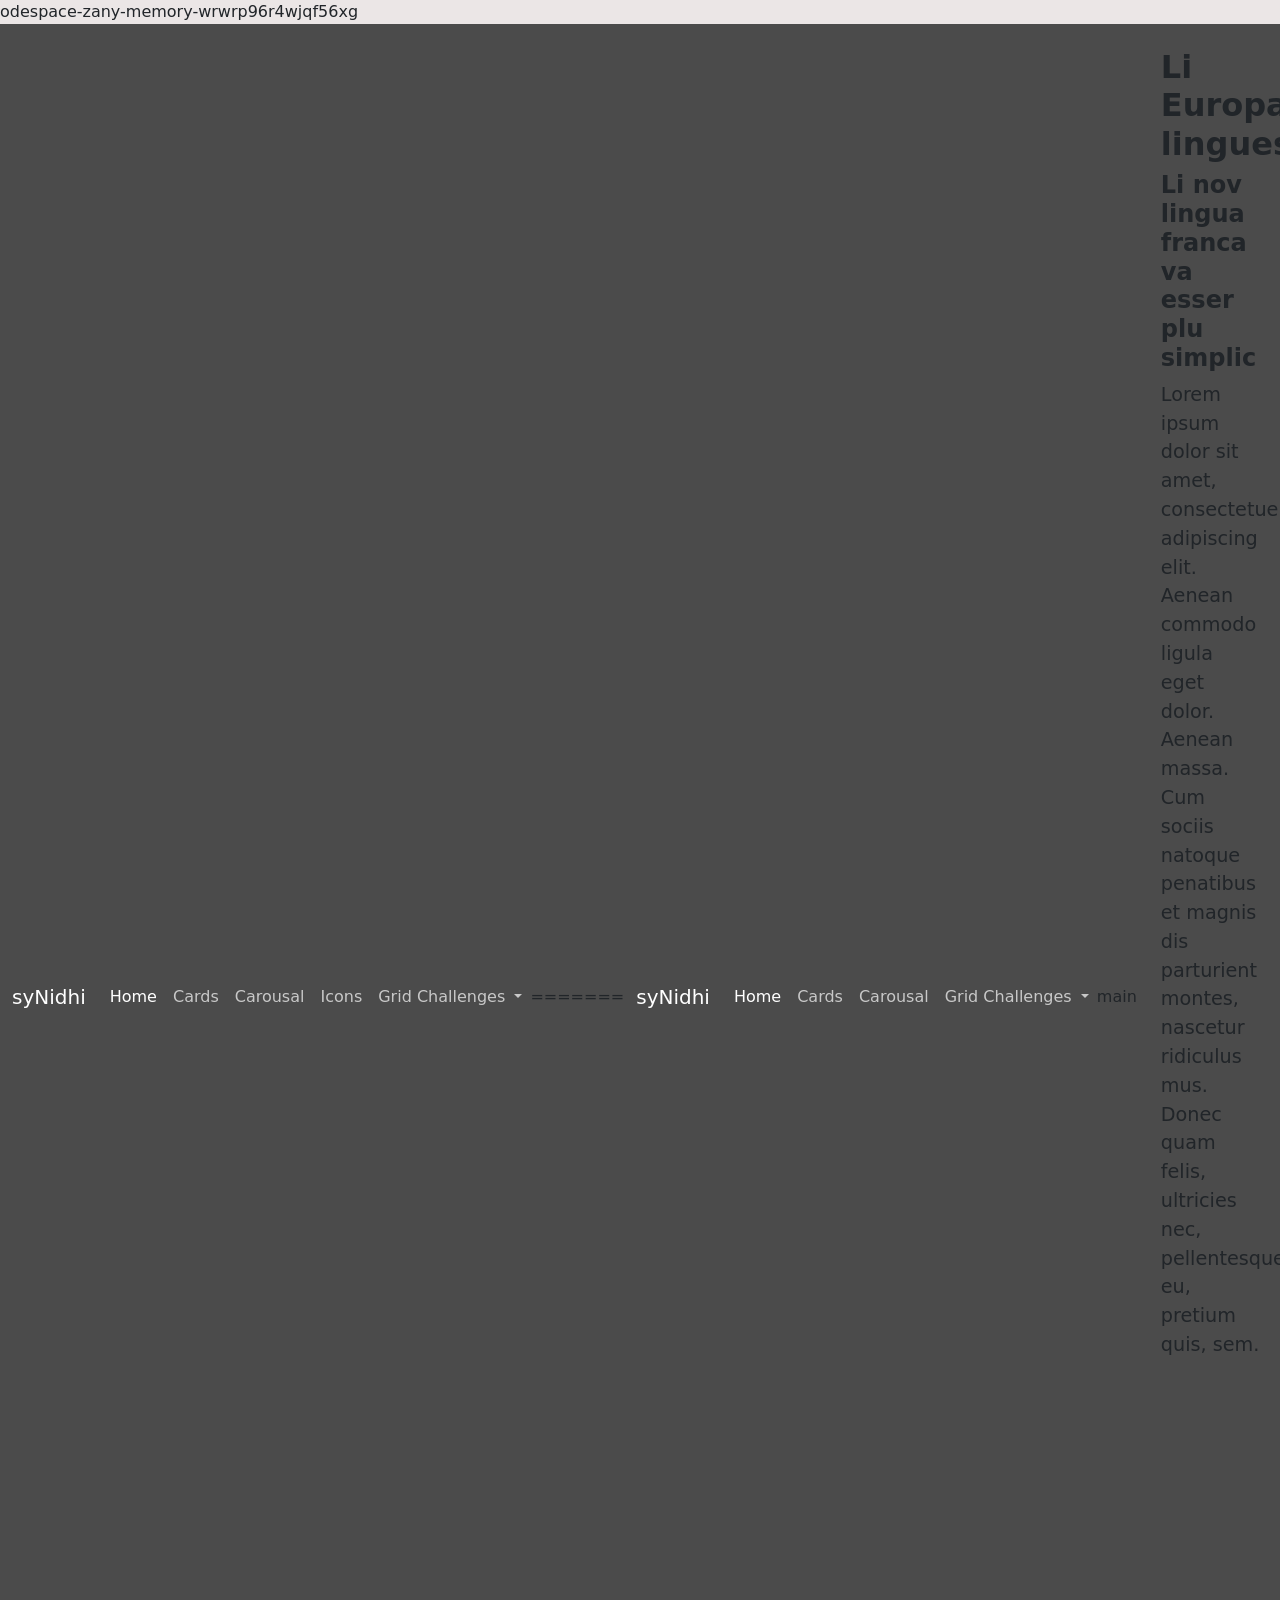
==== commit 7a4a409d: "Merge branch 'main' into codespace-zany-memory-wrwrp96r4wjqf56xg" ====
--- a/index.html
+++ b/index.html
@@ -1,15 +1,7 @@
 <!doctype html>
 <html lang="en">
-  <head>
-    <meta charset="utf-8">
-    <meta name="viewport" content="width=device-width, initial-scale=1">
-    <title>Nidhi Bootstrap Homework</title>
-    <!-- CSS stylesheets -->
-    <link href="https://cdn.jsdelivr.net/npm/bootstrap@5.3.8/dist/css/bootstrap.min.css" rel="stylesheet" integrity="sha384-sRIl4kxILFvY47J16cr9ZwB07vP4J8+LH7qKQnuqkuIAvNWLzeN8tE5YBujZqJLB" crossorigin="anonymous">
-    <link rel="stylesheet" href="css/homework.css">
-    <!-- Google Fonts -->
-  </head>
 
+odespace-zany-memory-wrwrp96r4wjqf56xg
   <body>
     <nav class="navbar navbar-expand-lg bg-body-tertiary sticky-top">
   <div class="container-fluid">
@@ -42,51 +34,87 @@
           </ul>
         </li>
       </ul>
+=======
+<head>
+  <meta charset="utf-8">
+  <meta name="viewport" content="width=device-width, initial-scale=1">
+  <title>Nidhi Bootstrap Homework</title>
+  <!-- CSS stylesheets -->
+  <link href="https://cdn.jsdelivr.net/npm/bootstrap@5.3.8/dist/css/bootstrap.min.css" rel="stylesheet"
+    integrity="sha384-sRIl4kxILFvY47J16cr9ZwB07vP4J8+LH7qKQnuqkuIAvNWLzeN8tE5YBujZqJLB" crossorigin="anonymous">
+  <link rel="stylesheet" href="css/homework.css">
+  <!-- Google Fonts -->
+</head>
+
+<body>
+  <nav class="navbar navbar-expand-lg bg-body-tertiary sticky-top">
+    <div class="container-fluid">
+      <a class="navbar-brand" href="#">syNidhi</a>
+      <button class="navbar-toggler" type="button" data-bs-toggle="collapse" data-bs-target="#navbarNavDropdown"
+        aria-controls="navbarNavDropdown" aria-expanded="false" aria-label="Toggle navigation">
+        <span class="navbar-toggler-icon"></span>
+      </button>
+      <div class="collapse navbar-collapse" id="navbarNavDropdown">
+        <ul class="navbar-nav">
+          <li class="nav-item">
+            <a class="nav-link active" aria-current="page" href="#">Home</a>
+          </li>
+          <li class="nav-item">
+            <a class="nav-link" href="subPages/cards.html">Cards</a>
+          </li>
+          <li class="nav-item">
+            <a class="nav-link" href="subPages/carousal.html">Carousal</a>
+          </li>
+          <li class="nav-item dropdown">
+            <a class="nav-link dropdown-toggle" href="#" role="button" data-bs-toggle="dropdown" aria-expanded="false">
+              Grid Challenges
+            </a>
+            <ul class="dropdown-menu">
+              <li> <a class="dropdown-item" href="gridChallenges/gridChallenge-1.html">Grid Challenge 1</a> </li>
+              <li> <a class="dropdown-item" href="gridChallenges/gridChallenge-2.html">Grid Challenge 2</a> </li>
+              <li> <a class="dropdown-item" href="gridChallenges/gridChallenge-3.html">Grid Challenge 3</a> </li>
+            </ul>
+          </li>
+        </ul>
+      </div>
+main
     </div>
-  </div>
-</nav>
+  </nav>
 
 
-<div class="container-lg">
-  <div class="row pt-3">
-    <div class="col-lg-6 col-sm-12"> 
-      <h1>
-        The Hidden World of Flowers
-      </h1>
-      <h2>
-        How Flowers Communicate and Survive
-      </h2>
-      <p>
-        Flowers are not just beautiful objects; they play a crucial role in plant survival and reproduction. Each flower is designed to attract pollinators like bees, butterflies, and birds through color, scent, and shape. Some flowers even change their scent depending on the time of day to match when their preferred pollinators are active.      
-      </p> 
-      <p>
-        In addition to attracting pollinators, flowers can also defend themselves. Certain species release chemicals when they are damaged, warning nearby plants of danger. Others mimic the appearance or smell of insects to trick pollinators into visiting them. This complex interaction between flowers and their environment shows that they are far more dynamic and intelligent systems than they appear at first glance.
-      </p>
-    </div>
-    <div class="col-lg-6 col-sm-12"> 
-      <h1>
-        The Art of Drawing Flowers
-      </h1>
-      <h2>
-        Why Flowers Are Popular in Illustrations
-      </h2>
-      <p>
-        Flowers are one of the most common subjects in drawing and illustration because of their variety in shapes, textures, and symmetry. Artists often use flowers to practice observation skills, since even a simple flower has layers of detail—from petals and veins to shadows and curves. This makes them ideal for both beginners and experienced illustrators. 
-      </p>
-      <p>
-        In illustration, flowers are not always drawn realistically. Many artists simplify or exaggerate their forms to create patterns, logos, or decorative elements. For example, floral motifs are widely used in textiles, tattoos, and digital design. Different styles—like line art, watercolor, or botanical illustration—can completely change how a flower is perceived, turning the same subject into something minimal, expressive, or highly detailed.
-      </p>
-    </div>
+  <div class="container-lg">
+    <div class="row pt-3">
+      <div class="col-lg-6 col-sm-12">
+        <h1>Li Europan lingues</h1>
+        <h2>Li nov lingua franca va esser plu simplic</h2>
+        <p>
+          Lorem ipsum dolor sit amet, consectetuer adipiscing elit. Aenean commodo ligula eget dolor. Aenean massa. Cum
+          sociis natoque penatibus et magnis dis parturient montes, nascetur ridiculus mus. Donec quam felis, ultricies
+          nec, pellentesque eu, pretium quis, sem.
+        </p>
+      </div>
+      <div class="col-lg-6 col-sm-12">
+        <h1>Consonantia</h1>
+        <h2>Omnicos directe al desirabilite de un nov lingua franca</h2>
+        <p>
+          Nulla consequat massa quis enim. Donec pede justo, fringilla vel, aliquet nec, vulputate eget, arcu. In enim
+          justo, rhoncus ut, imperdiet a, venenatis vitae, justo. Nullam dictum felis eu pede mollis pretium. Integer
+          tincidunt. Cras dapibus. Vivamus elementum semper nisi. Aenean vulputate eleifend tellus. Aenean leo ligula,
+          porttitor eu, consequat vitae, eleifend ac, enim. Aliquam lorem ante, dapibus in, viverra quis, feugiat a.
+        </p>
+      </div>
 
-  </div> <!-- Close row 1 -->
-</div> <!-- Close container-lg -->
+    </div> <!-- Close row 1 -->
+  </div> <!-- Close container-lg -->
 
-<footer class = "footer-cy py-3 mx-5 border-top border-3">  
-  <p>
-    copywrite Syamantaka Nidhi | <strong> Last Updated was on 13th April 2026 </strong> | email = samirich@depaul.edu 
-  </p>
-</footer>
+  <footer class="footer-cy py-3 mx-5 border-top border-3">
+    <p>
+      copywrite Syamantaka Nidhi | <strong> Last Updated was on 13th April 2026 </strong> | email = samirich@depaul.edu
+    </p>
+  </footer>
 
-  <script src="https://cdn.jsdelivr.net/npm/bootstrap@5.3.8/dist/js/bootstrap.bundle.min.js" integrity="sha384-..." crossorigin="anonymous"></script>
-  </body>
+  <script src="https://cdn.jsdelivr.net/npm/bootstrap@5.3.8/dist/js/bootstrap.bundle.min.js" integrity="sha384-..."
+    crossorigin="anonymous"></script>
+</body>
+
 </html>
